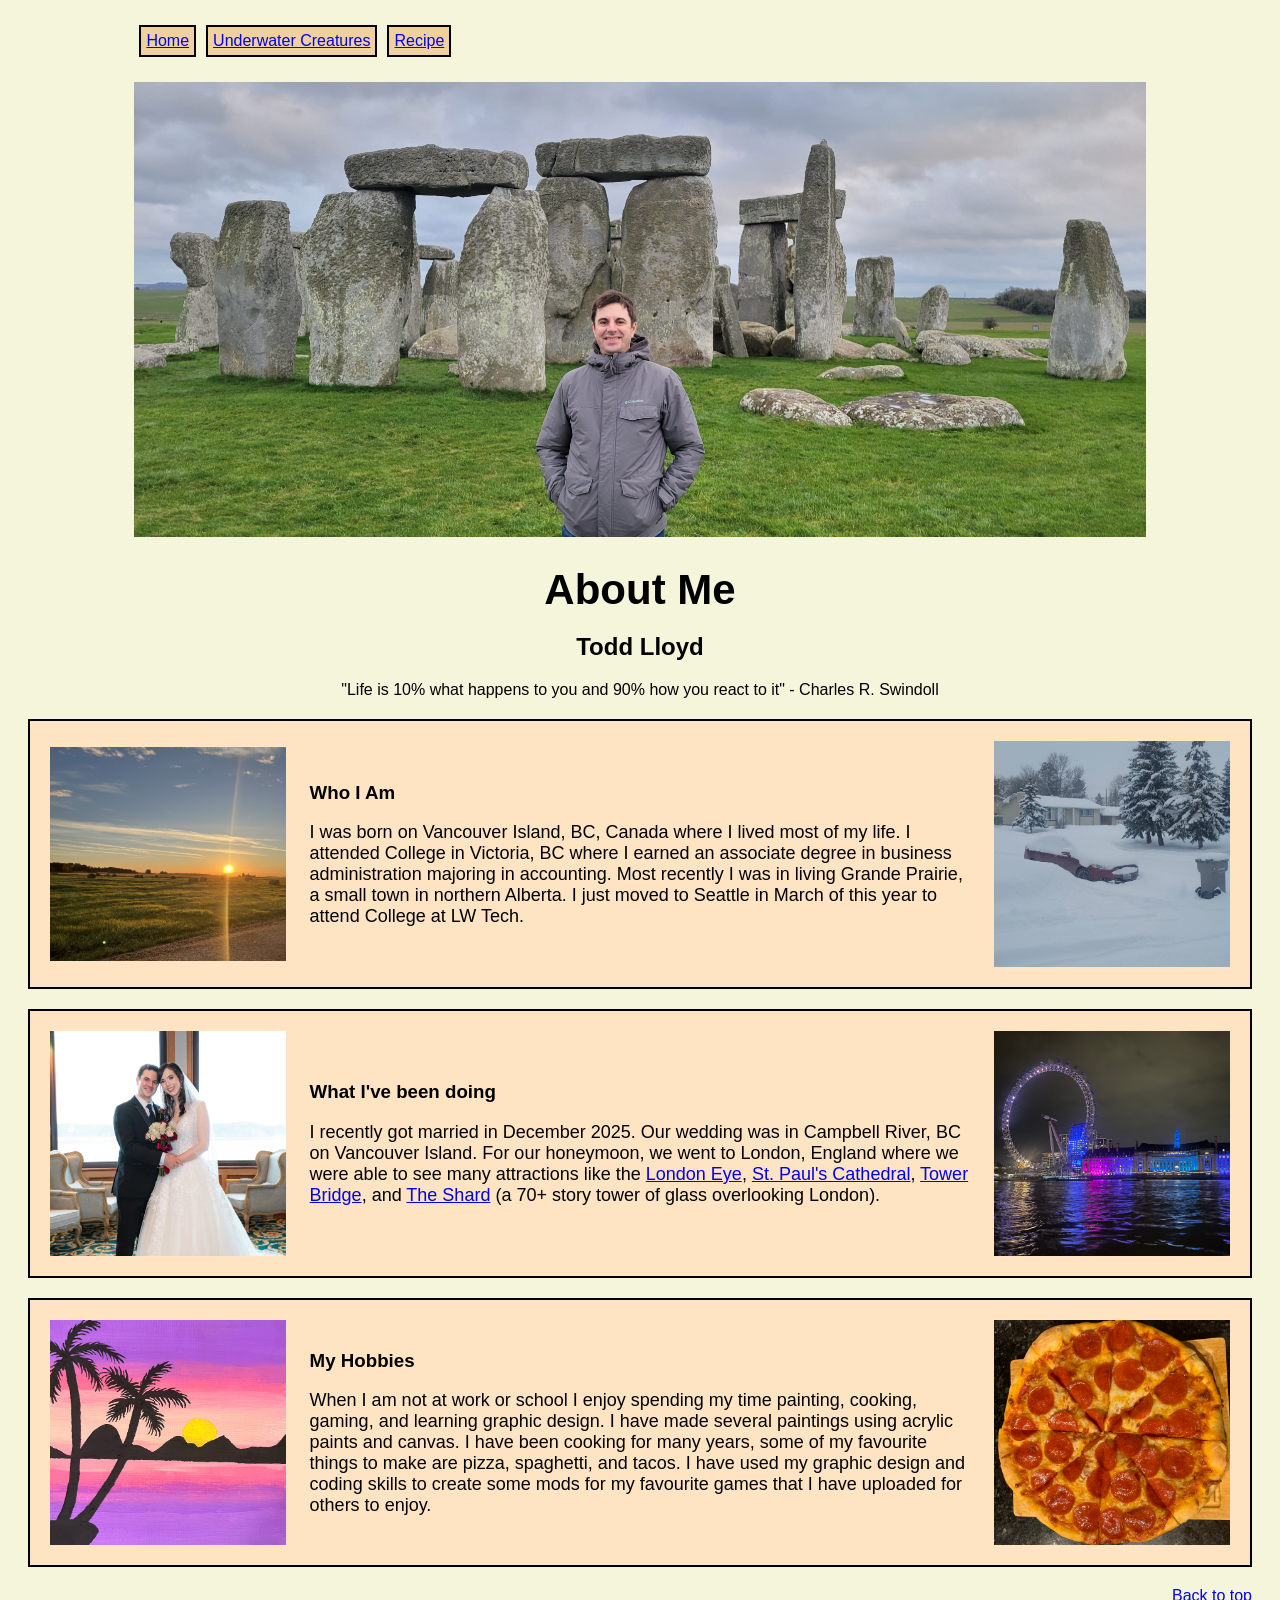
==== html/about.html @ d94328cf "Updated all css to use class names instead of elements, added font fun page" ====
<!DOCTYPE html>
<html lang="en">
<head>
    <meta charset="UTF-8">
    <meta name="viewport" content="width=device-width, initial-scale=1.0">
    <title>Todd Lloyd</title>
    <link rel="stylesheet" href="../css/style.css">
</head>
<body class="main_body_style">
    
    <div class="navbar" id="topofpage">
    <div class="navbar_item">
    <a href="../index.html">Home</a>
    </div>
    <div class="navbar_item">
    <a href="imagemap.html">Underwater Creatures</a>
    </div>
    <div class="navbar_item">
    <a href="recipe.html">Recipe</a>
    </div>
    </div>
    
    <div class="header_picture_about">
    <img src="..\img\stonehenge.jpg" alt="a picture of me at stonehenge">
    </div>

    <h1 class="main_title">About Me</h1>

    <h2 class="main_subtitle">Todd Lloyd</h2>

    <blockquote class="center_text">"Life is 10% what happens to you and 90% how you react to it" - Charles R. Swindoll</blockquote>
     
    <div class="pictext">
        <img src="..\img\grande-prairie.JPG" width="20%" alt="a picture of a Grande Prairie sunrise">
    <div>
        <h3 class="sub_heading">Who I Am</h3>
        <p class="about_me_description">I was born on Vancouver Island, BC, Canada where I lived most of my life. 
        I attended College in Victoria, BC where I earned an associate degree in business administration majoring in accounting.
        Most recently I was in living Grande Prairie, a small town in northern Alberta. 
        I just moved to Seattle in March of this year to attend College at LW Tech.</p>
    </div>
        <img src="..\img\snow.jpg" width="20%" alt="a picture of a snowy Grande Prairie">
    </div>

    <div class="pictext">
        <img src="..\img\wedding.jpg" width="20%" alt="a picture of me and my wife">
    <div>
        <h3 class="sub_heading">What I've been doing</h3>
        <p class="about_me_description">I recently got married in December 2025. Our wedding was in Campbell River, BC on Vancouver Island. 
        For our honeymoon, we went to London, England where we were able to see many attractions like the 
        <a href="https://www.londoneye.com/">London Eye</a>, 
        <a href="https://www.stpauls.co.uk">St. Paul's Cathedral</a>, 
        <a href="https://www.towerbridge.org.uk/">Tower Bridge</a>, and 
        <a href="https://www.the-shard.com/">The Shard</a> (a 70+ story tower of glass overlooking London).</p>
    </div>
        <img src="..\img\london.JPG" width="20%" alt="a picture of London at night">
    </div>

    <div class="pictext">
        <img src="..\img\painting.jpg" width="20%" alt="a picture of a painting that I made">
    <div>
        <h3 class="sub_heading">My Hobbies</h3>
        <p class="about_me_description">When I am not at work or school I enjoy spending my time painting, cooking, gaming, and learning graphic design. 
            I have made several paintings using acrylic paints and canvas. 
            I have been cooking for many years, some of my favourite things to make are pizza, spaghetti, and tacos. 
            I have used my graphic design and coding skills to create some mods for my favourite games that I have uploaded for others to enjoy.</p>
    </div>
        <img src="..\img\pizza.jpg" width="20%" alt="a picture of a pizza that I made">
    </div>

    <a class="returnbar" href="#topofpage">Back to top</a>

</body>
</html>
---- css/style.css ----
.main_body_style {
    font-family: Arial, Helvetica, sans-serif; 
    background-color: beige;
}

.main_title {
    text-align: center;
    font-size: 42px;
    margin-bottom: 1%;
}

.main_subtitle {
    text-align: center;
    font-size: 32;
}

.sub_heading {
    font-size: 28;
}

.about_me_description { 
    font-size: 18px;
}

.center_text{
    text-align: center;
}

.navbar{
    display: flex;
    flex-direction: row;
    text-align: left;
    margin-left: 10%;
    margin-right: 10%;
    margin-top: 20px;
    margin-bottom: 20px;
}

.navbar_item{
    display: flex;
    text-align: center;
    margin: 5px;
    padding: 5px;
    background-color: rgb(241, 208, 160);
    border: 2px solid black;
}

.returnbar{
    display: flex;
    justify-content: right;
    text-align: left;
    margin: 20px;
}

.header_picture_about{
    display: flex;
    justify-content: center;
}

.header_picture_about img{
    max-width: 80%;
}

.pictext{
    display: flex;
    align-items: center;
    gap: 2%;
    padding: 20px;
    background-color: bisque;
    margin: 20px;
    border: 2px solid black;
}

.underwater{
    display: flex;
    justify-content: center;
}

figcaption{
    font-size: 14px;
}

.recipe_page{
    background-image: 
    linear-gradient(rgba(255,255,255,0.3)),
    url(../img/food_background.webp);
    background-size: cover;
    font-family: Arial, Helvetica, sans-serif;
}

.header_picture_recipe_box{
    display: flex;
    justify-self: center;
    max-width: 80%;
    background-color:  rgb(241, 208, 160);
    padding: 20px;
    border: 2px solid black;

}

#header_picture_recipe{
    justify-self: center;
    max-width: 100%;
}

.recipe_title{
   display: flex;
   justify-content: center;
   font-size: 32px;
}

.recipe_title h3{
    background-color:  rgb(241, 208, 160);
    padding: 5px;
    border: 2px solid black;
}

.ingredients{
    display: flex;
    width: 60%;
    justify-content: left;
    justify-self: center;
    background-color:  rgb(241, 208, 160);
    border: 2px solid black;
}

.directions{
    display: flex;
    justify-self: center;
    max-width: 60%;
    flex-direction: column;
    margin-left: 5%;
    margin-right: 5%;
}

.directions h4{
    margin-left: 10%;
    background-color:  rgb(241, 208, 160);
}

.direction_box{
    background-color: rgb(241, 208, 160);
    padding: 10px;
    margin-top: 10px;
    margin-bottom: 10px;
    border: 2px solid black;
}
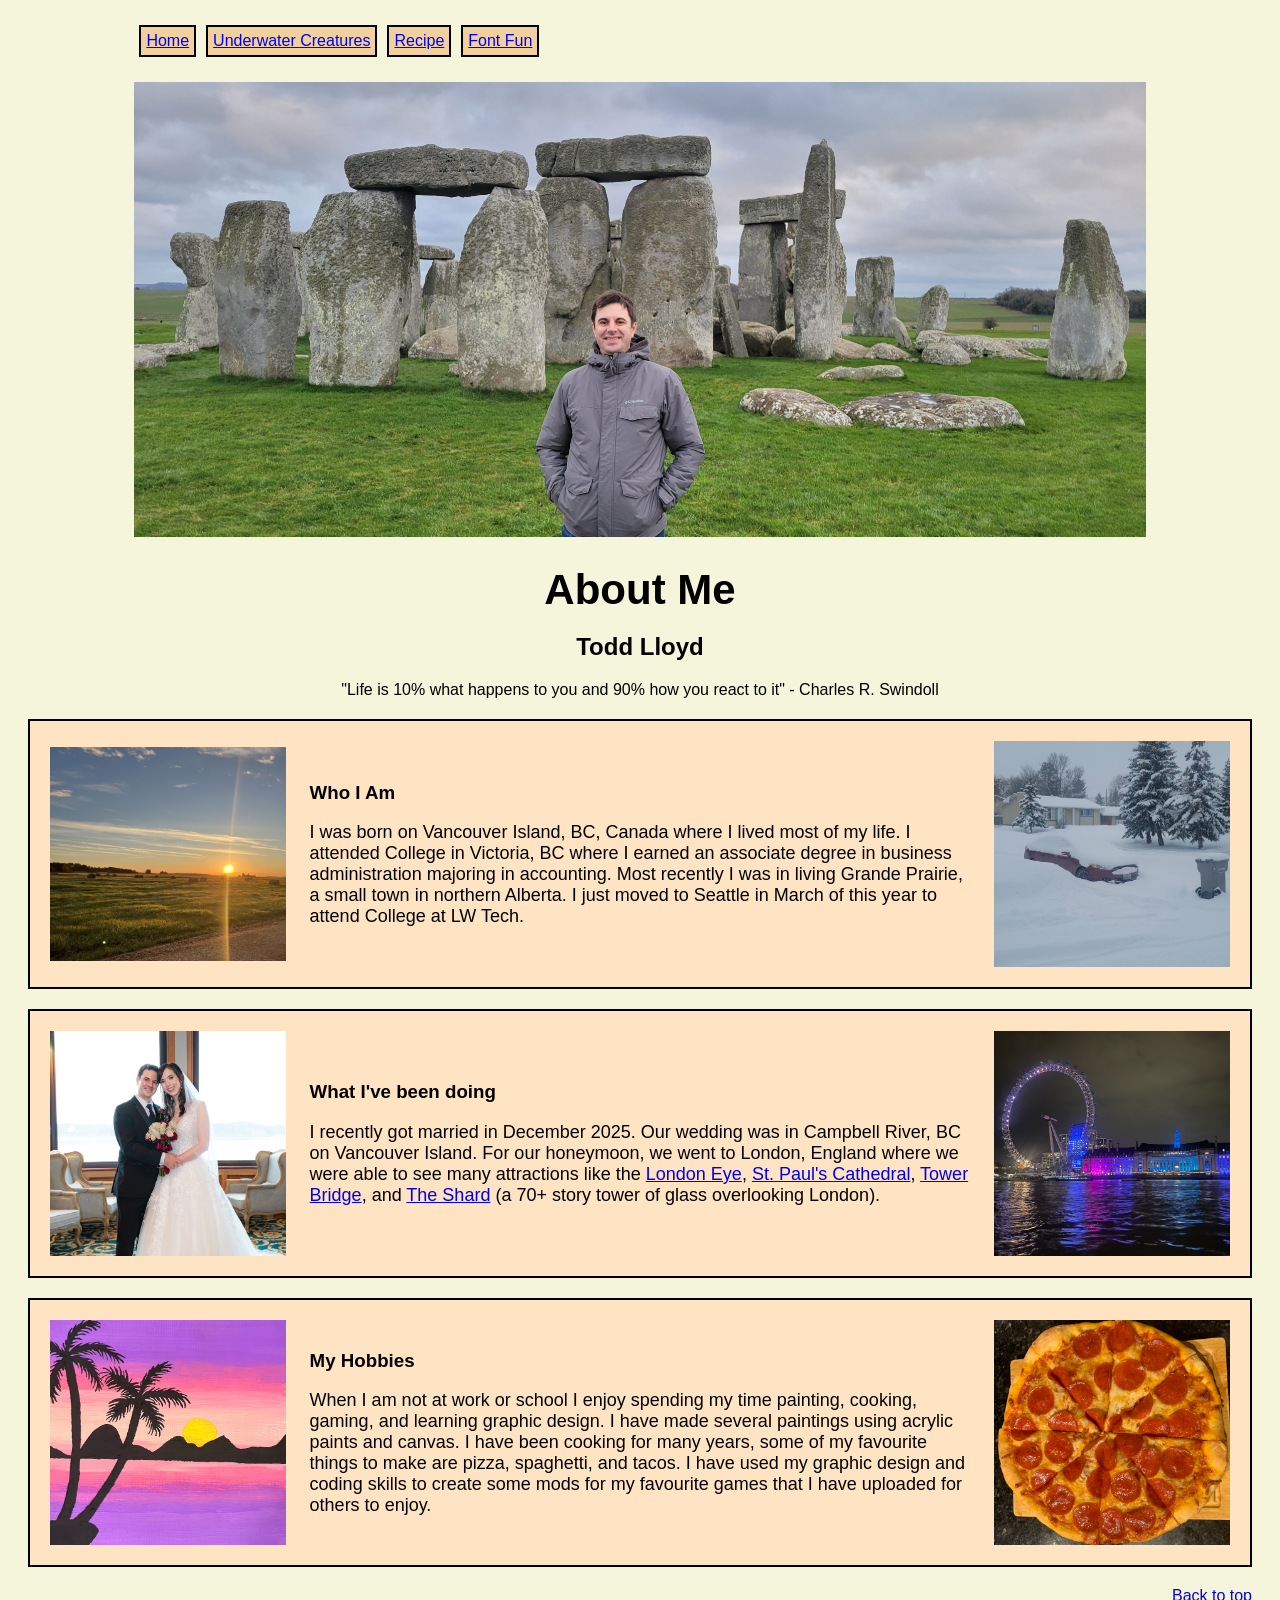
==== commit 8dfa796a: "Added navbar to font fun page and created links to other pages." ====
--- a/html/about.html
+++ b/html/about.html
@@ -17,6 +17,9 @@
     </div>
     <div class="navbar_item">
     <a href="recipe.html">Recipe</a>
+    </div>
+    <div class="navbar_item">
+    <a href="font_fun.html">Font Fun</a>
     </div>
     </div>
     
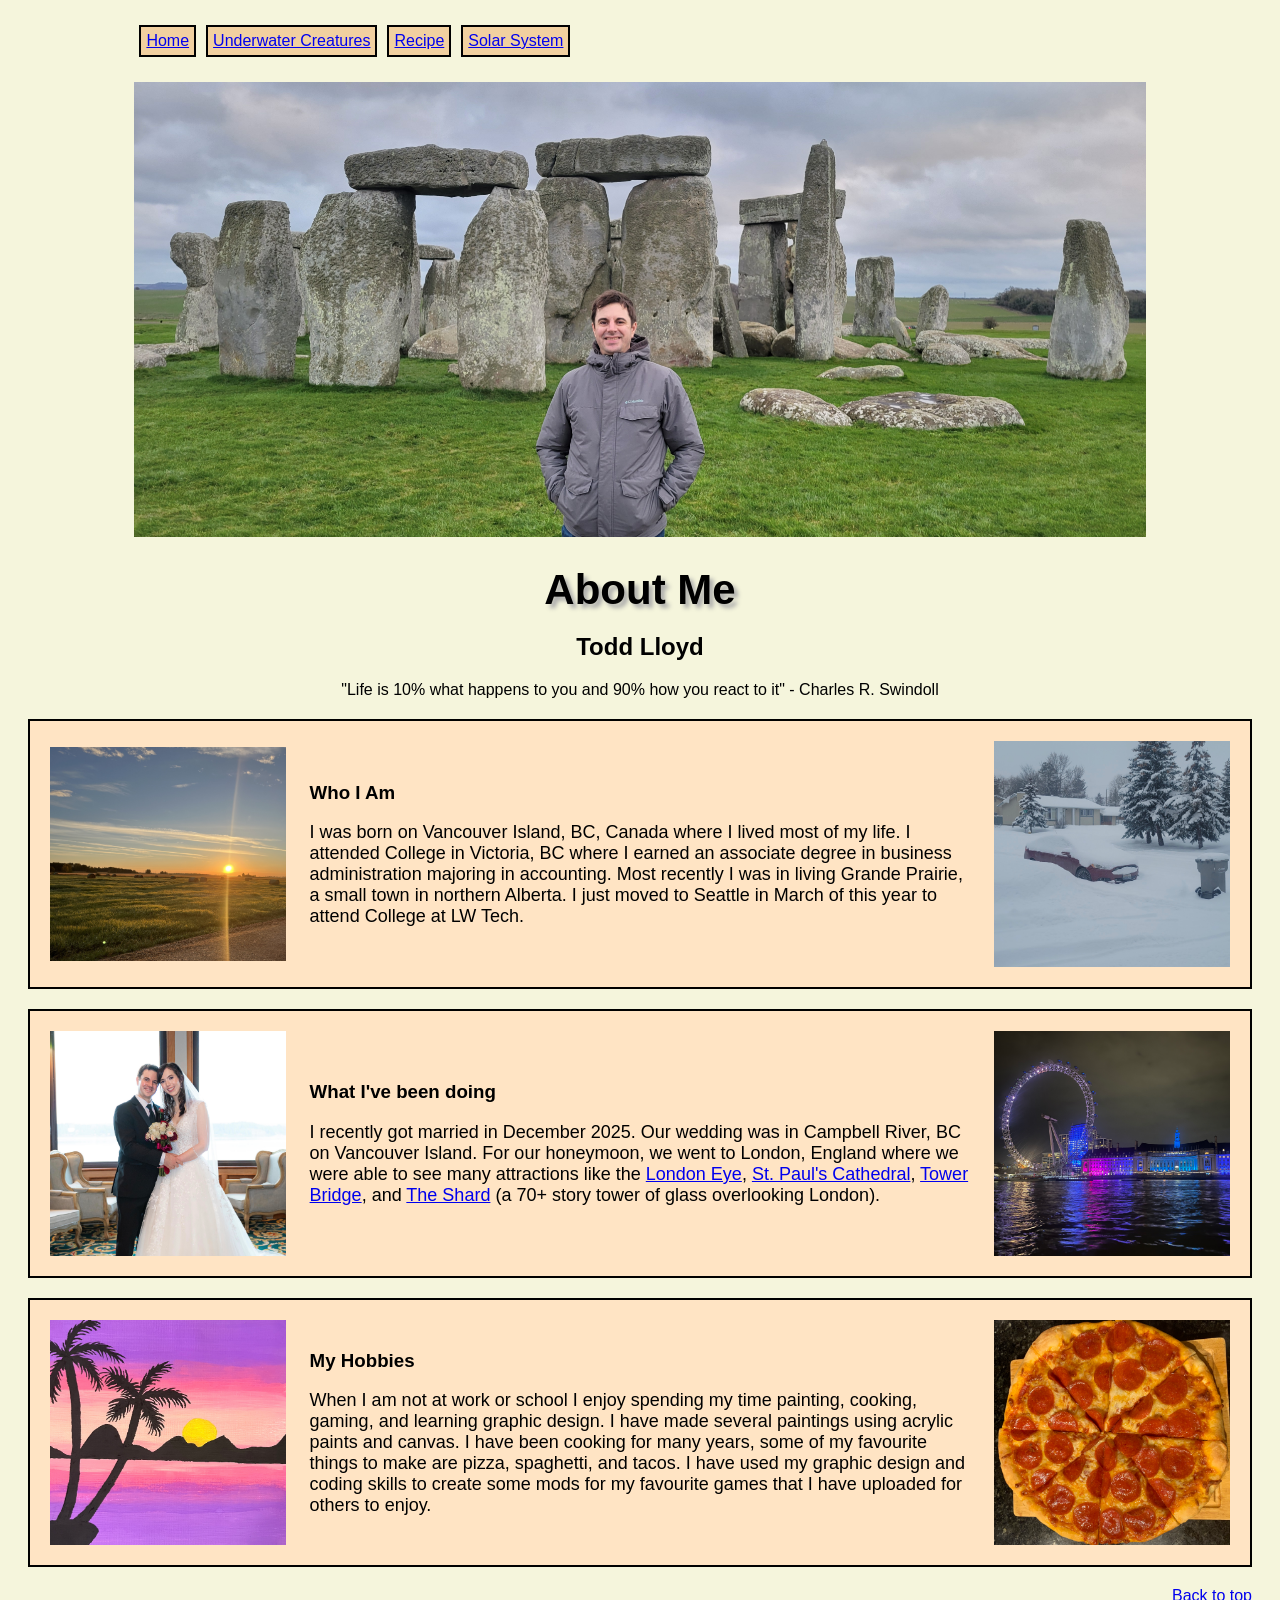
==== commit 608e1e12: "Added text and pictures to font page" ====
--- a/html/about.html
+++ b/html/about.html
@@ -19,7 +19,7 @@
     <a href="recipe.html">Recipe</a>
     </div>
     <div class="navbar_item">
-    <a href="font_fun.html">Font Fun</a>
+    <a href="font_fun.html">Solar System</a>
     </div>
     </div>
     
--- a/css/style.css
+++ b/css/style.css
@@ -7,6 +7,7 @@
     text-align: center;
     font-size: 42px;
     margin-bottom: 1%;
+    text-shadow: 4px 4px 4px #aaa;
 }
 
 .main_subtitle {
@@ -23,6 +24,10 @@
 }
 
 .center_text{
+    text-align: center;
+}
+
+.font_quote {
     text-align: center;
 }
 
@@ -57,6 +62,11 @@
     justify-content: center;
 }
 
+.header_picture_space img{
+    width: 100%;
+    justify-content: center;
+}
+
 .header_picture_about img{
     max-width: 80%;
 }
@@ -88,7 +98,7 @@
     font-family: Arial, Helvetica, sans-serif;
 }
 
-.header_picture_recipe_box{
+.header_picture_box{
     display: flex;
     justify-self: center;
     max-width: 80%;
@@ -98,7 +108,7 @@
 
 }
 
-#header_picture_recipe{
+#header_picture{
     justify-self: center;
     max-width: 100%;
 }
@@ -115,7 +125,7 @@
     border: 2px solid black;
 }
 
-.ingredients{
+.listbox{
     display: flex;
     width: 60%;
     justify-content: left;
@@ -138,7 +148,7 @@
     background-color:  rgb(241, 208, 160);
 }
 
-.direction_box{
+.text_box{
     background-color: rgb(241, 208, 160);
     padding: 10px;
     margin-top: 10px;
@@ -146,4 +156,49 @@
     border: 2px solid black;
 }
 
-
+.text_box h2{
+    text-align: left;
+    font-size: 18px;
+}
+
+.side_picture_box{
+    display: flex;
+    flex-direction: row;
+    align-items: center;
+}
+
+.side_picture{
+    justify-content: center;
+    align-items: center;
+    margin: 5px;
+    max-width: 20%;
+}
+
+.side_picture img{
+    width: 100%;
+    margin: 5px;
+    padding: 5px;
+}
+
+.background_img{
+    background-image: url(../img/space_background.webp);
+    background-size: cover;
+}
+
+.yellow_text{
+    color: rgb(231, 246, 18);
+}
+
+.attributions{
+    justify-self: center;
+    margin-top: 100px;
+    color: rgb(255, 255, 255);
+}
+
+.attributions h6{
+    font-size: 12px;
+    margin: 2px;
+}
+
+
+
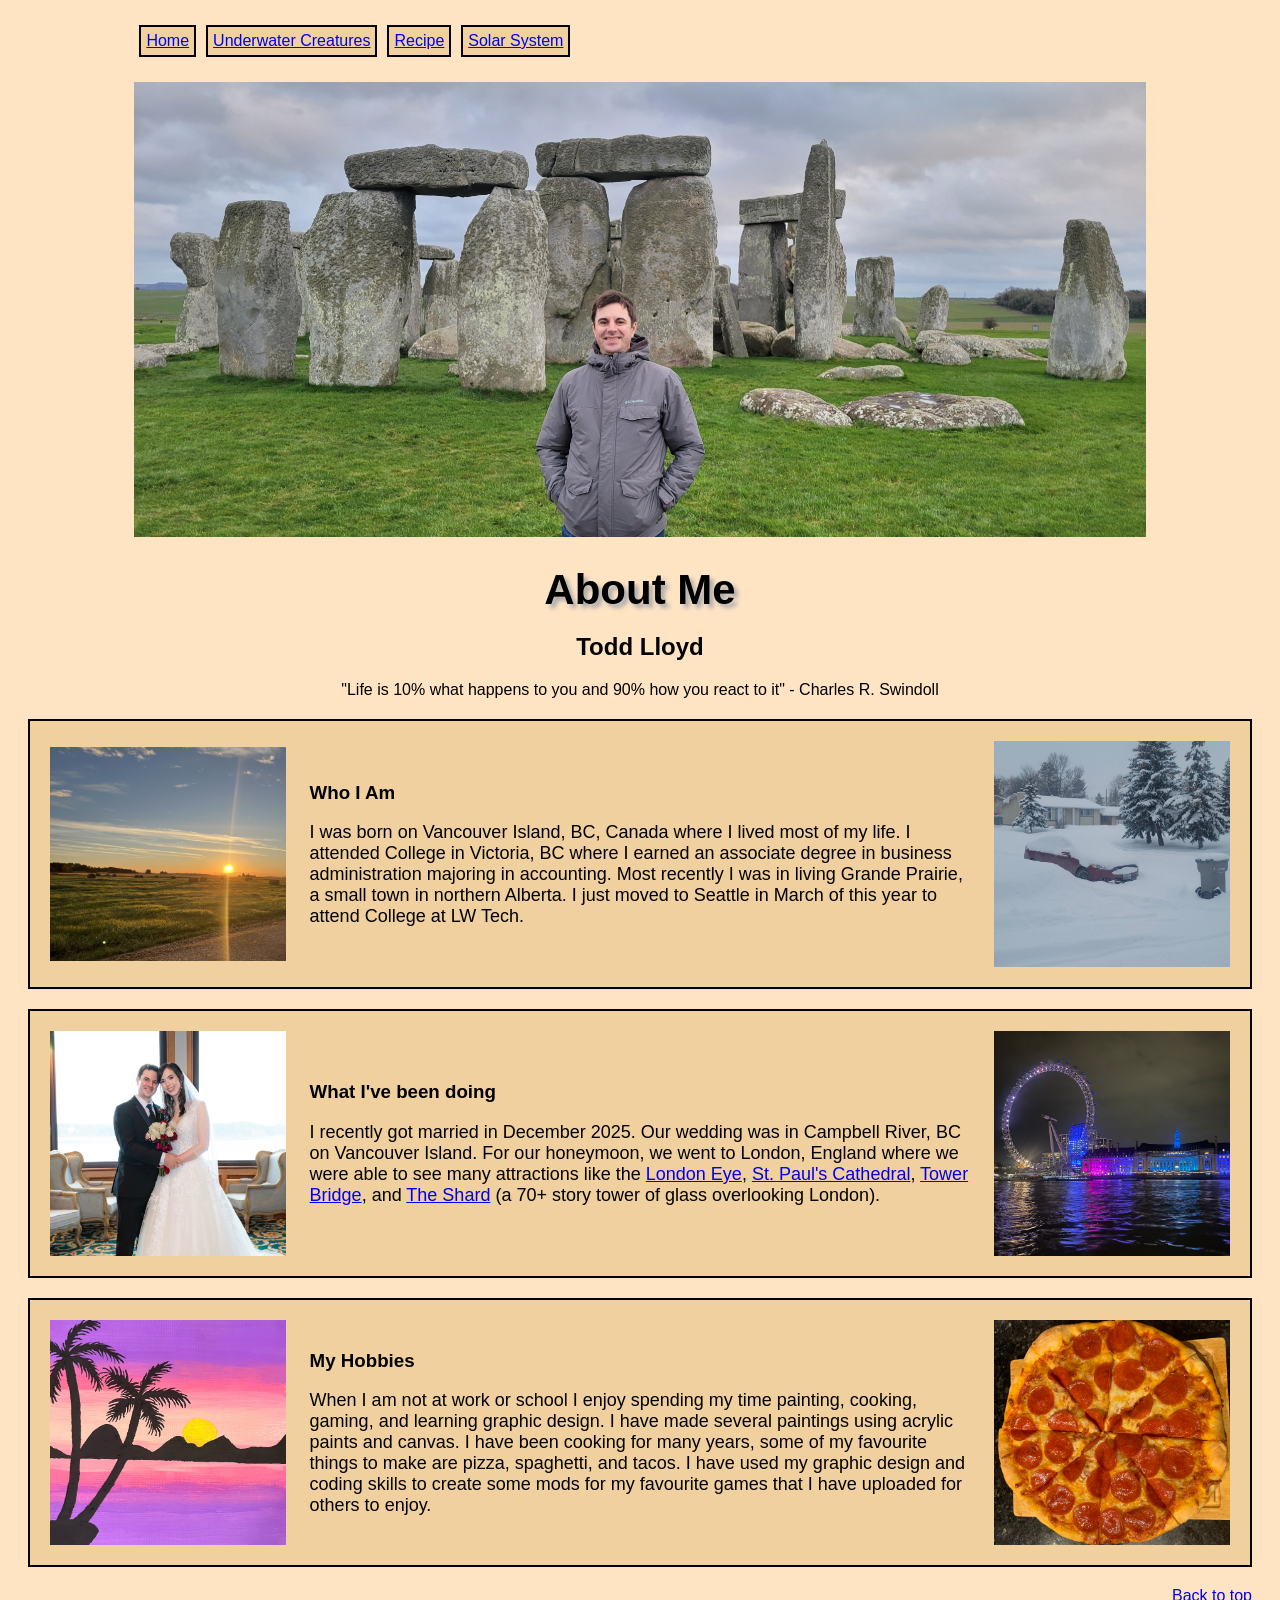
==== commit 33f5b808: "Updated colors on menu bar" ====
--- a/html/about.html
+++ b/html/about.html
@@ -1,77 +1,86 @@
 <!DOCTYPE html>
 <html lang="en">
+
 <head>
     <meta charset="UTF-8">
     <meta name="viewport" content="width=device-width, initial-scale=1.0">
     <title>Todd Lloyd</title>
     <link rel="stylesheet" href="../css/style.css">
 </head>
-<body class="main_body_style">
-    
+
+<body class="font_arial back_color_bisque">
+
     <div class="navbar" id="topofpage">
-    <div class="navbar_item">
-    <a href="../index.html">Home</a>
-    </div>
-    <div class="navbar_item">
-    <a href="imagemap.html">Underwater Creatures</a>
-    </div>
-    <div class="navbar_item">
-    <a href="recipe.html">Recipe</a>
-    </div>
-    <div class="navbar_item">
-    <a href="font_fun.html">Solar System</a>
-    </div>
-    </div>
-    
-    <div class="header_picture_about">
-    <img src="..\img\stonehenge.jpg" alt="a picture of me at stonehenge">
+        <div class="navbar_item back_color_beige border_black">
+            <a href="../index.html">Home</a>
+        </div>
+        <div class="navbar_item back_color_beige border_black">
+            <a href="imagemap.html">Underwater Creatures</a>
+        </div>
+        <div class="navbar_item back_color_beige border_black">
+            <a href="recipe.html">Recipe</a>
+        </div>
+        <div class="navbar_item back_color_beige border_black">
+            <a href="solar_system.html">Solar System</a>
+        </div>
     </div>
 
-    <h1 class="main_title">About Me</h1>
+    <div class="header_picture_about">
+        <img src="..\img\stonehenge.jpg" alt="a picture of me at stonehenge">
+    </div>
 
-    <h2 class="main_subtitle">Todd Lloyd</h2>
+    <h1 class="font_42 center_text shadow_text bottom_margin_none">About Me</h1>
 
-    <blockquote class="center_text">"Life is 10% what happens to you and 90% how you react to it" - Charles R. Swindoll</blockquote>
-     
-    <div class="pictext">
+    <h2 class="font_32 center_text">Todd Lloyd</h2>
+
+    <blockquote class="center_text">"Life is 10% what happens to you and 90% how you react to it" - Charles R. Swindoll
+    </blockquote>
+
+    <div class="pictext back_color_beige">
         <img src="..\img\grande-prairie.JPG" width="20%" alt="a picture of a Grande Prairie sunrise">
-    <div>
-        <h3 class="sub_heading">Who I Am</h3>
-        <p class="about_me_description">I was born on Vancouver Island, BC, Canada where I lived most of my life. 
-        I attended College in Victoria, BC where I earned an associate degree in business administration majoring in accounting.
-        Most recently I was in living Grande Prairie, a small town in northern Alberta. 
-        I just moved to Seattle in March of this year to attend College at LW Tech.</p>
-    </div>
+        <div>
+            <h3 class="font_28">Who I Am</h3>
+            <p class="font_18">I was born on Vancouver Island, BC, Canada where I lived most of my life.
+                I attended College in Victoria, BC where I earned an associate degree in business administration
+                majoring in accounting.
+                Most recently I was in living Grande Prairie, a small town in northern Alberta.
+                I just moved to Seattle in March of this year to attend College at LW Tech.</p>
+        </div>
         <img src="..\img\snow.jpg" width="20%" alt="a picture of a snowy Grande Prairie">
     </div>
 
-    <div class="pictext">
+    <div class="pictext back_color_beige">
         <img src="..\img\wedding.jpg" width="20%" alt="a picture of me and my wife">
-    <div>
-        <h3 class="sub_heading">What I've been doing</h3>
-        <p class="about_me_description">I recently got married in December 2025. Our wedding was in Campbell River, BC on Vancouver Island. 
-        For our honeymoon, we went to London, England where we were able to see many attractions like the 
-        <a href="https://www.londoneye.com/">London Eye</a>, 
-        <a href="https://www.stpauls.co.uk">St. Paul's Cathedral</a>, 
-        <a href="https://www.towerbridge.org.uk/">Tower Bridge</a>, and 
-        <a href="https://www.the-shard.com/">The Shard</a> (a 70+ story tower of glass overlooking London).</p>
-    </div>
+        <div>
+            <h3 class="font_28">What I've been doing</h3>
+            <p class="font_18">I recently got married in December 2025. Our wedding was in Campbell River,
+                BC on Vancouver Island.
+                For our honeymoon, we went to London, England where we were able to see many attractions like the
+                <a href="https://www.londoneye.com/">London Eye</a>,
+                <a href="https://www.stpauls.co.uk">St. Paul's Cathedral</a>,
+                <a href="https://www.towerbridge.org.uk/">Tower Bridge</a>, and
+                <a href="https://www.the-shard.com/">The Shard</a> (a 70+ story tower of glass overlooking London).
+            </p>
+        </div>
         <img src="..\img\london.JPG" width="20%" alt="a picture of London at night">
     </div>
 
-    <div class="pictext">
+    <div class="pictext back_color_beige">
         <img src="..\img\painting.jpg" width="20%" alt="a picture of a painting that I made">
-    <div>
-        <h3 class="sub_heading">My Hobbies</h3>
-        <p class="about_me_description">When I am not at work or school I enjoy spending my time painting, cooking, gaming, and learning graphic design. 
-            I have made several paintings using acrylic paints and canvas. 
-            I have been cooking for many years, some of my favourite things to make are pizza, spaghetti, and tacos. 
-            I have used my graphic design and coding skills to create some mods for my favourite games that I have uploaded for others to enjoy.</p>
-    </div>
+        <div>
+            <h3 class="font_28">My Hobbies</h3>
+            <p class="font_18">When I am not at work or school I enjoy spending my time painting, cooking,
+                gaming, and learning graphic design.
+                I have made several paintings using acrylic paints and canvas.
+                I have been cooking for many years, some of my favourite things to make are pizza, spaghetti, and tacos.
+                I have used my graphic design and coding skills to create some mods for my favourite games that I have
+                uploaded for others to enjoy.</p>
+        </div>
         <img src="..\img\pizza.jpg" width="20%" alt="a picture of a pizza that I made">
     </div>
 
     <a class="returnbar" href="#topofpage">Back to top</a>
 
 </body>
+
 </html>
--- a/css/style.css
+++ b/css/style.css
@@ -1,37 +1,152 @@
-.main_body_style {
-    font-family: Arial, Helvetica, sans-serif; 
-    background-color: beige;
-}
-
-.main_title {
+@import url("https://fonts.googleapis.com/css2?family=Goldman:wght@400;700&family=Michroma&display=swap");
+@import url("https://fonts.googleapis.com/css2?family=Goldman:wght@400;700&family=Michroma&display=swap");
+
+@font-face {
+    src: url(../font/Orbitron-VariableFont_wght.ttf);
+    font-family: orbitron;
+}
+
+.font_michroma {
+    font-family: "Michroma", sans-serif;
+}
+
+.font_goldman {
+    font-family: "Goldman", sans-serif;
+}
+
+.font_orbitron {
+    font-family: orbitron;
+}
+
+.font_georgia {
+    font-family: Georgia, 'Times New Roman', Times, serif;
+    font-weight: bold;
+    font-style: italic;
+    font-size: 1.2em;
+    font-variant: small-caps;
+}
+
+.font_arial {
+    font-family: Arial, Helvetica, sans-serif;
+}
+
+.font_verdana {
+    font-family: Verdana, Geneva, Tahoma, sans-serif;
+}
+
+.bottom_margin_none {
+    margin-bottom: 1%;
+}
+
+.left_margin {
+    margin-left: 10%;
+}
+
+.top_margin_100 {
+    margin-top: 100px;
+}
+
+.bottom_margin_100 {
+    margin-bottom: 100px;
+}
+
+.no_margin {
+    margin: 2px;
+}
+
+.shadow_text {
+    text-shadow: 4px 4px 4px #aaa;
+}
+
+.font_42 {
+    font-size: 42px;
+}
+
+.font_26 {
+    font-size: 26px;
+}
+
+.font_xxl {
+    font-size: xx-large;
+}
+
+.font_32 {
+    font-size: 32;
+}
+
+.font_28 {
+    font-size: 28;
+}
+
+.font_24 {
+    font-size: 24px;
+}
+
+.font_18 {
+    font-size: 18px;
+}
+
+.font_12 {
+    font-size: 12px;
+}
+
+.center_text {
     text-align: center;
-    font-size: 42px;
-    margin-bottom: 1%;
-    text-shadow: 4px 4px 4px #aaa;
-}
-
-.main_subtitle {
-    text-align: center;
-    font-size: 32;
-}
-
-.sub_heading {
-    font-size: 28;
-}
-
-.about_me_description { 
-    font-size: 18px;
-}
-
-.center_text{
-    text-align: center;
-}
-
-.font_quote {
-    text-align: center;
-}
-
-.navbar{
+}
+
+.left_text {
+    text-align: left;
+}
+
+.just_center {
+    justify-self: center;
+}
+
+.yellow_text {
+    color: rgb(231, 246, 18);
+}
+
+.white_text {
+    color: rgb(255, 255, 255);
+}
+
+.back_color_beige {
+    background-color: rgb(241, 208, 160);
+}
+
+.back_color_blue {
+    background-color: rgb(1, 117, 185);
+}
+
+.back_color_bisque {
+    background-color: bisque;
+}
+
+.border_black {
+    border: 2px solid black;
+}
+
+.border_white {
+    border: 2px solid rgb(255, 255, 255);
+}
+
+.border_blue {
+    border: 2px solid rgb(35, 0, 176);
+}
+
+.back_color_blue a:link {
+    color: white;
+}
+
+.back_color_blue a:hover {
+    color: white;
+}
+
+.back_color_blue a:visited {
+    color: rgb(252, 236, 142);
+}
+
+.navbar {
     display: flex;
     flex-direction: row;
     text-align: left;
@@ -41,164 +156,130 @@
     margin-bottom: 20px;
 }
 
-.navbar_item{
+.navbar_item {
     display: flex;
     text-align: center;
     margin: 5px;
     padding: 5px;
-    background-color: rgb(241, 208, 160);
-    border: 2px solid black;
-}
-
-.returnbar{
+}
+
+.returnbar {
     display: flex;
     justify-content: right;
     text-align: left;
     margin: 20px;
 }
 
-.header_picture_about{
-    display: flex;
-    justify-content: center;
-}
-
-.header_picture_space img{
+.header_picture_about {
+    display: flex;
+    justify-content: center;
+}
+
+.header_picture_space img {
     width: 100%;
     justify-content: center;
 }
 
-.header_picture_about img{
+.header_picture_about img {
     max-width: 80%;
 }
 
-.pictext{
+.pictext {
     display: flex;
     align-items: center;
     gap: 2%;
     padding: 20px;
-    background-color: bisque;
     margin: 20px;
     border: 2px solid black;
 }
 
-.underwater{
-    display: flex;
-    justify-content: center;
-}
-
-figcaption{
-    font-size: 14px;
-}
-
-.recipe_page{
-    background-image: 
-    linear-gradient(rgba(255,255,255,0.3)),
-    url(../img/food_background.webp);
+.recipe_page {
+    background-image:
+        linear-gradient(rgba(255, 255, 255, 0.3)),
+        url(../img/food_background.webp);
     background-size: cover;
     font-family: Arial, Helvetica, sans-serif;
 }
 
-.header_picture_box{
+.header_picture_box {
     display: flex;
     justify-self: center;
     max-width: 80%;
-    background-color:  rgb(241, 208, 160);
     padding: 20px;
     border: 2px solid black;
-
-}
-
-#header_picture{
+}
+
+#header_picture {
     justify-self: center;
     max-width: 100%;
 }
 
-.recipe_title{
-   display: flex;
-   justify-content: center;
-   font-size: 32px;
-}
-
-.recipe_title h3{
-    background-color:  rgb(241, 208, 160);
+.title_box {
+    display: flex;
+    justify-content: center;
+}
+
+.title_box h3 {
     padding: 5px;
     border: 2px solid black;
 }
 
-.listbox{
+.listbox {
     display: flex;
     width: 60%;
     justify-content: left;
     justify-self: center;
-    background-color:  rgb(241, 208, 160);
-    border: 2px solid black;
-}
-
-.directions{
-    display: flex;
-    justify-self: center;
+    border: 2px solid black;
+}
+
+.listbox_center {
+    display: flex;
+    flex-direction: column;
+    width: fit-content;
+    padding: 20px;
+    justify-content: center;
+    justify-self: center;
+    border: 2px solid black;
+}
+
+.center_divs {
+    display: flex;
+    flex-direction: column;
+    justify-self: center;
+    align-items: center;
     max-width: 60%;
-    flex-direction: column;
     margin-left: 5%;
     margin-right: 5%;
 }
 
-.directions h4{
-    margin-left: 10%;
-    background-color:  rgb(241, 208, 160);
-}
-
-.text_box{
-    background-color: rgb(241, 208, 160);
+.text_box {
+    width: 70%;
     padding: 10px;
     margin-top: 10px;
     margin-bottom: 10px;
     border: 2px solid black;
 }
 
-.text_box h2{
-    text-align: left;
-    font-size: 18px;
-}
-
-.side_picture_box{
+.side_picture_box {
     display: flex;
     flex-direction: row;
     align-items: center;
 }
 
-.side_picture{
+.side_picture {
     justify-content: center;
     align-items: center;
     margin: 5px;
     max-width: 20%;
 }
 
-.side_picture img{
+.side_picture img {
     width: 100%;
     margin: 5px;
     padding: 5px;
 }
 
-.background_img{
+.background_img {
     background-image: url(../img/space_background.webp);
     background-size: cover;
-}
-
-.yellow_text{
-    color: rgb(231, 246, 18);
-}
-
-.attributions{
-    justify-self: center;
-    margin-top: 100px;
-    color: rgb(255, 255, 255);
-}
-
-.attributions h6{
-    font-size: 12px;
-    margin: 2px;
-}
-
-
-
+}
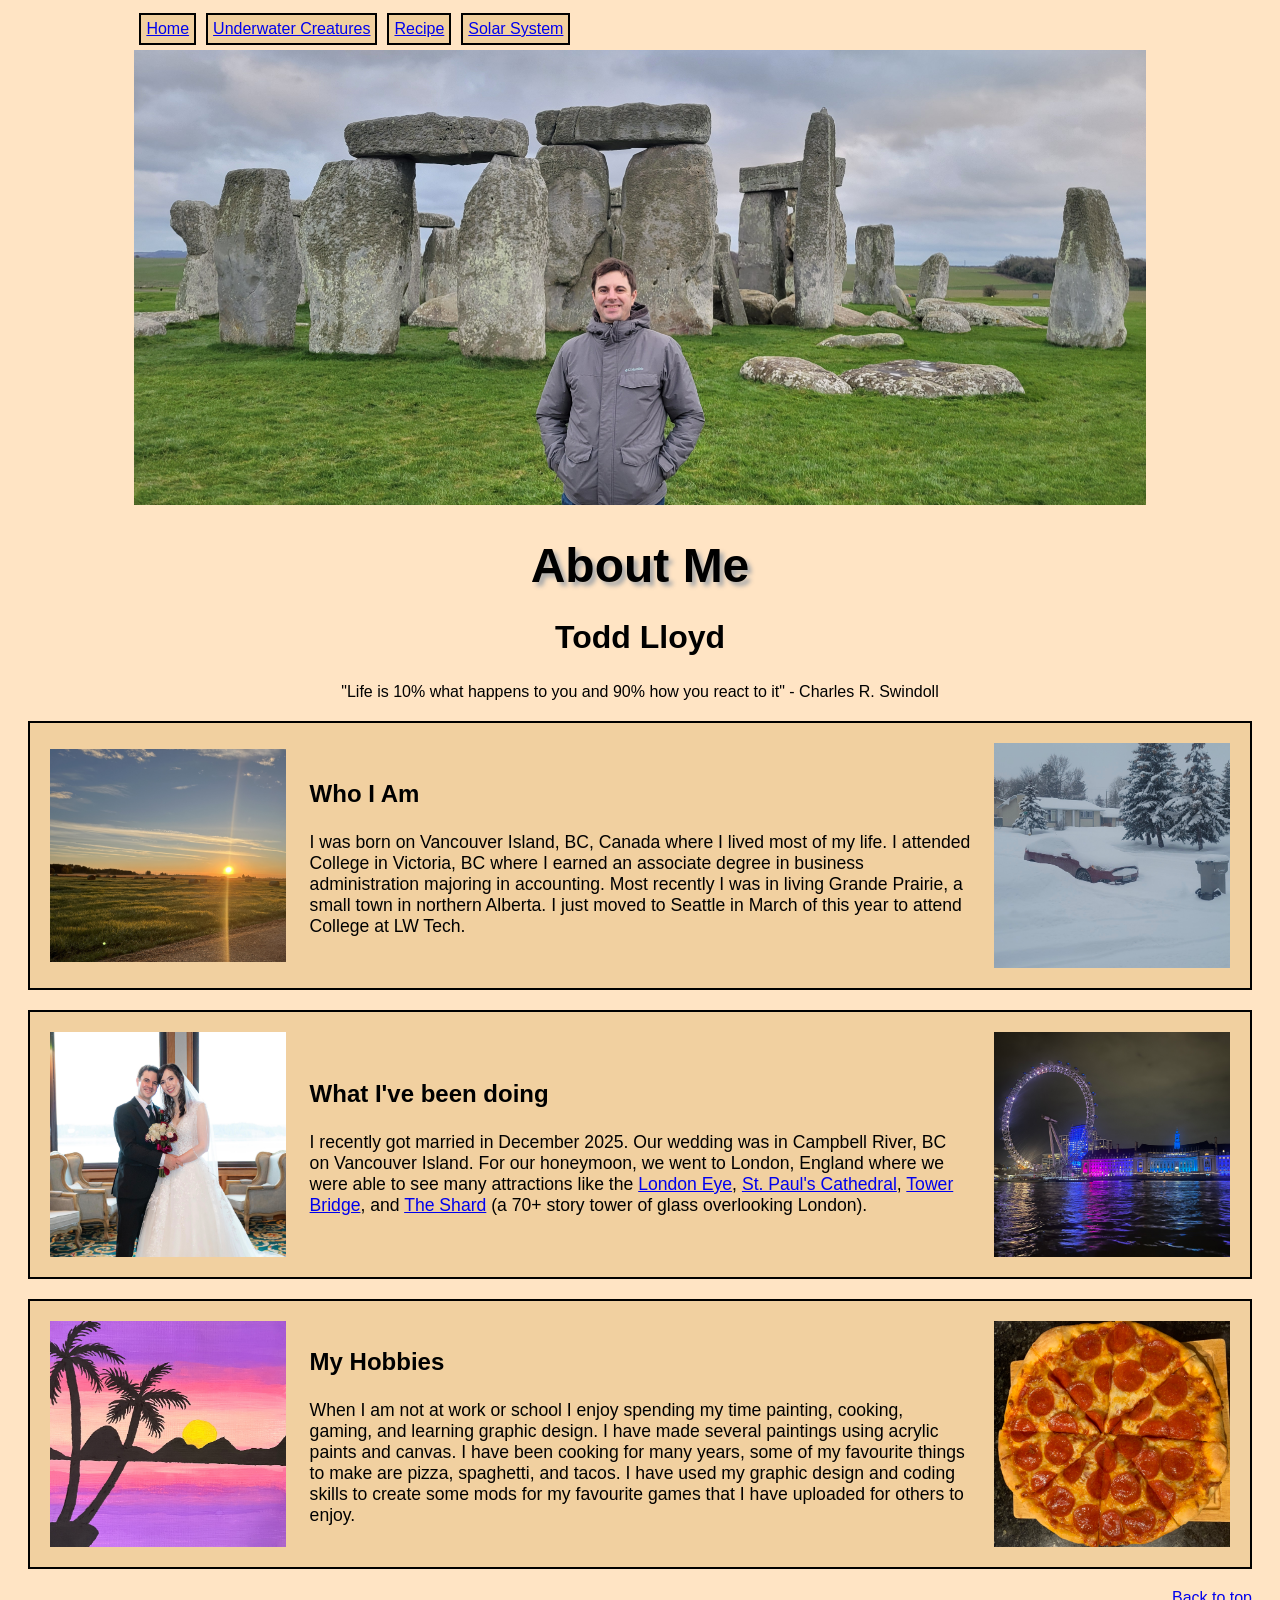
==== commit 3876f6ab: "Updated picture and text formatting on space page" ====
--- a/html/about.html
+++ b/html/about.html
@@ -25,13 +25,13 @@
         </div>
     </div>
 
-    <div class="header_picture_about">
-        <img src="..\img\stonehenge.jpg" alt="a picture of me at stonehenge">
+    <div class="title_box">
+        <img class="width_80" src="..\img\stonehenge.jpg" alt="a picture of me at stonehenge">
     </div>
 
-    <h1 class="font_42 center_text shadow_text bottom_margin_none">About Me</h1>
+    <h1 class="font_3x center_text shadow_text bottom_margin_none">About Me</h1>
 
-    <h2 class="font_32 center_text">Todd Lloyd</h2>
+    <h2 class="font_2x center_text">Todd Lloyd</h2>
 
     <blockquote class="center_text">"Life is 10% what happens to you and 90% how you react to it" - Charles R. Swindoll
     </blockquote>
@@ -39,8 +39,8 @@
     <div class="pictext back_color_beige">
         <img src="..\img\grande-prairie.JPG" width="20%" alt="a picture of a Grande Prairie sunrise">
         <div>
-            <h3 class="font_28">Who I Am</h3>
-            <p class="font_18">I was born on Vancouver Island, BC, Canada where I lived most of my life.
+            <h3 class="font_1p5x">Who I Am</h3>
+            <p class="font_1p1x">I was born on Vancouver Island, BC, Canada where I lived most of my life.
                 I attended College in Victoria, BC where I earned an associate degree in business administration
                 majoring in accounting.
                 Most recently I was in living Grande Prairie, a small town in northern Alberta.
@@ -52,8 +52,8 @@
     <div class="pictext back_color_beige">
         <img src="..\img\wedding.jpg" width="20%" alt="a picture of me and my wife">
         <div>
-            <h3 class="font_28">What I've been doing</h3>
-            <p class="font_18">I recently got married in December 2025. Our wedding was in Campbell River,
+            <h3 class="font_1p5x">What I've been doing</h3>
+            <p class="font_1p1x">I recently got married in December 2025. Our wedding was in Campbell River,
                 BC on Vancouver Island.
                 For our honeymoon, we went to London, England where we were able to see many attractions like the
                 <a href="https://www.londoneye.com/">London Eye</a>,
@@ -68,8 +68,8 @@
     <div class="pictext back_color_beige">
         <img src="..\img\painting.jpg" width="20%" alt="a picture of a painting that I made">
         <div>
-            <h3 class="font_28">My Hobbies</h3>
-            <p class="font_18">When I am not at work or school I enjoy spending my time painting, cooking,
+            <h3 class="font_1p5x">My Hobbies</h3>
+            <p class="font_1p1x">When I am not at work or school I enjoy spending my time painting, cooking,
                 gaming, and learning graphic design.
                 I have made several paintings using acrylic paints and canvas.
                 I have been cooking for many years, some of my favourite things to make are pizza, spaghetti, and tacos.
--- a/css/style.css
+++ b/css/style.css
@@ -34,116 +34,158 @@
     font-family: Verdana, Geneva, Tahoma, sans-serif;
 }
 
+/* ************* Background Images ************* */
+
+.recipe_background_img {
+    background-image:
+        linear-gradient(rgba(255, 255, 255, 0.3)),
+        url(../img/food_background.webp);
+    background-size: cover;
+}
+
+.space_background_img {
+    background-image: url(../img/space_background.webp);
+    background-size: cover;
+}
+
+/* ************* Margins/Padding ************* */
+
 .bottom_margin_none {
-    margin-bottom: 1%;
+    margin-bottom: 0px;
 }
 
 .left_margin {
-    margin-left: 10%;
-}
-
-.top_margin_100 {
-    margin-top: 100px;
-}
-
-.bottom_margin_100 {
-    margin-bottom: 100px;
+    margin-left: 3rem;
+}
+
+.top_margin_2em{
+ margin-top: 3em;
+}
+
+.top_margin_7 {
+    margin-top: 7rem;
+}
+
+.bottom_margin_7 {
+    margin-bottom: 7rem;
 }
 
 .no_margin {
-    margin: 2px;
+    margin: 0;
+}
+
+.padding_5{
+    padding: 5px;
+}
+
+/* ************* Font Size ************* */
+
+.font_5vw{
+    font-size: 5vw;
+}
+
+.font_3x {
+    font-size: 3rem;
+}
+
+.font_2x {
+    font-size: 2rem;
+}
+
+.font_1p5x {
+    font-size: 1.5rem;
+}
+
+.font_1p1x {
+    font-size: 1.1rem;
+}
+
+.font_p8 {
+    font-size: .8rem;
+}
+
+/* ************* Alignment ************* */
+
+.center_text {
+    text-align: center;
+}
+
+.left_text {
+    text-align: left;
+}
+
+.just_center {
+    justify-self: center;
+}
+
+.top_anchor{
+    position: top;
+}
+
+/* ************* Colors ************* */
+
+.yellow_text {
+    color: rgb(231, 246, 18);
+}
+
+.white_text {
+    color: rgb(255, 255, 255);
+}
+
+.blue_text {
+    color: rgb(35, 0, 176);
+}
+
+.back_color_beige {
+    background-color: rgb(241, 208, 160);
+}
+
+.back_color_blue {
+    background-color: rgb(1, 117, 185);
+}
+
+.back_color_bisque {
+    background-color: bisque;
+}
+
+.border_black {
+    border: 2px solid black;
+}
+
+.border_white {
+    border: 2px solid rgb(255, 255, 255);
+}
+
+.border_blue {
+    border: 2px solid rgb(35, 0, 176);
+}
+
+.blue_link a:link {
+    color: white;
+}
+
+.blue_link a:visited {
+    color: rgb(194, 225, 254);
+}
+
+.blue_link a:hover {
+    color: white;
+}
+
+.blue_link a:active {
+    color: rgb(36, 0, 84);
 }
 
 .shadow_text {
     text-shadow: 4px 4px 4px #aaa;
 }
 
-.font_42 {
-    font-size: 42px;
-}
-
-.font_26 {
-    font-size: 26px;
-}
-
-.font_xxl {
-    font-size: xx-large;
-}
-
-.font_32 {
-    font-size: 32;
-}
-
-.font_28 {
-    font-size: 28;
-}
-
-.font_24 {
-    font-size: 24px;
-}
-
-.font_18 {
-    font-size: 18px;
-}
-
-.font_12 {
-    font-size: 12px;
-}
-
-.center_text {
-    text-align: center;
-}
-
-.left_text {
-    text-align: left;
-}
-
-.just_center {
-    justify-self: center;
-}
-
-.yellow_text {
-    color: rgb(231, 246, 18);
-}
-
-.white_text {
-    color: rgb(255, 255, 255);
-}
-
-.back_color_beige {
-    background-color: rgb(241, 208, 160);
-}
-
-.back_color_blue {
-    background-color: rgb(1, 117, 185);
-}
-
-.back_color_bisque {
-    background-color: bisque;
-}
-
-.border_black {
-    border: 2px solid black;
-}
-
-.border_white {
-    border: 2px solid rgb(255, 255, 255);
-}
-
-.border_blue {
-    border: 2px solid rgb(35, 0, 176);
-}
-
-.back_color_blue a:link {
-    color: white;
-}
-
-.back_color_blue a:hover {
-    color: white;
-}
-
-.back_color_blue a:visited {
-    color: rgb(252, 236, 142);
+/* ************* Containers ************* */
+.navbar_background_black{
+    background-color: rgb(3, 0, 0);
+    width: 100%;
+    margin: 0;
+    
 }
 
 .navbar {
@@ -152,8 +194,6 @@
     text-align: left;
     margin-left: 10%;
     margin-right: 10%;
-    margin-top: 20px;
-    margin-bottom: 20px;
 }
 
 .navbar_item {
@@ -170,9 +210,13 @@
     margin: 20px;
 }
 
-.header_picture_about {
-    display: flex;
-    justify-content: center;
+.header_space{
+    display: grid;
+    grid-template-areas: "stack";
+}
+
+.header_space > *{
+    grid-area: stack;
 }
 
 .header_picture_space img {
@@ -180,7 +224,7 @@
     justify-content: center;
 }
 
-.header_picture_about img {
+.width_80 {
     max-width: 80%;
 }
 
@@ -193,20 +237,11 @@
     border: 2px solid black;
 }
 
-.recipe_page {
-    background-image:
-        linear-gradient(rgba(255, 255, 255, 0.3)),
-        url(../img/food_background.webp);
-    background-size: cover;
-    font-family: Arial, Helvetica, sans-serif;
-}
-
 .header_picture_box {
     display: flex;
     justify-self: center;
     max-width: 80%;
     padding: 20px;
-    border: 2px solid black;
 }
 
 #header_picture {
@@ -217,11 +252,6 @@
 .title_box {
     display: flex;
     justify-content: center;
-}
-
-.title_box h3 {
-    padding: 5px;
-    border: 2px solid black;
 }
 
 .listbox {
@@ -229,7 +259,6 @@
     width: 60%;
     justify-content: left;
     justify-self: center;
-    border: 2px solid black;
 }
 
 .listbox_center {
@@ -239,7 +268,6 @@
     padding: 20px;
     justify-content: center;
     justify-self: center;
-    border: 2px solid black;
 }
 
 .center_divs {
@@ -257,7 +285,6 @@
     padding: 10px;
     margin-top: 10px;
     margin-bottom: 10px;
-    border: 2px solid black;
 }
 
 .side_picture_box {
@@ -279,7 +306,3 @@
     padding: 5px;
 }
 
-.background_img {
-    background-image: url(../img/space_background.webp);
-    background-size: cover;
-}
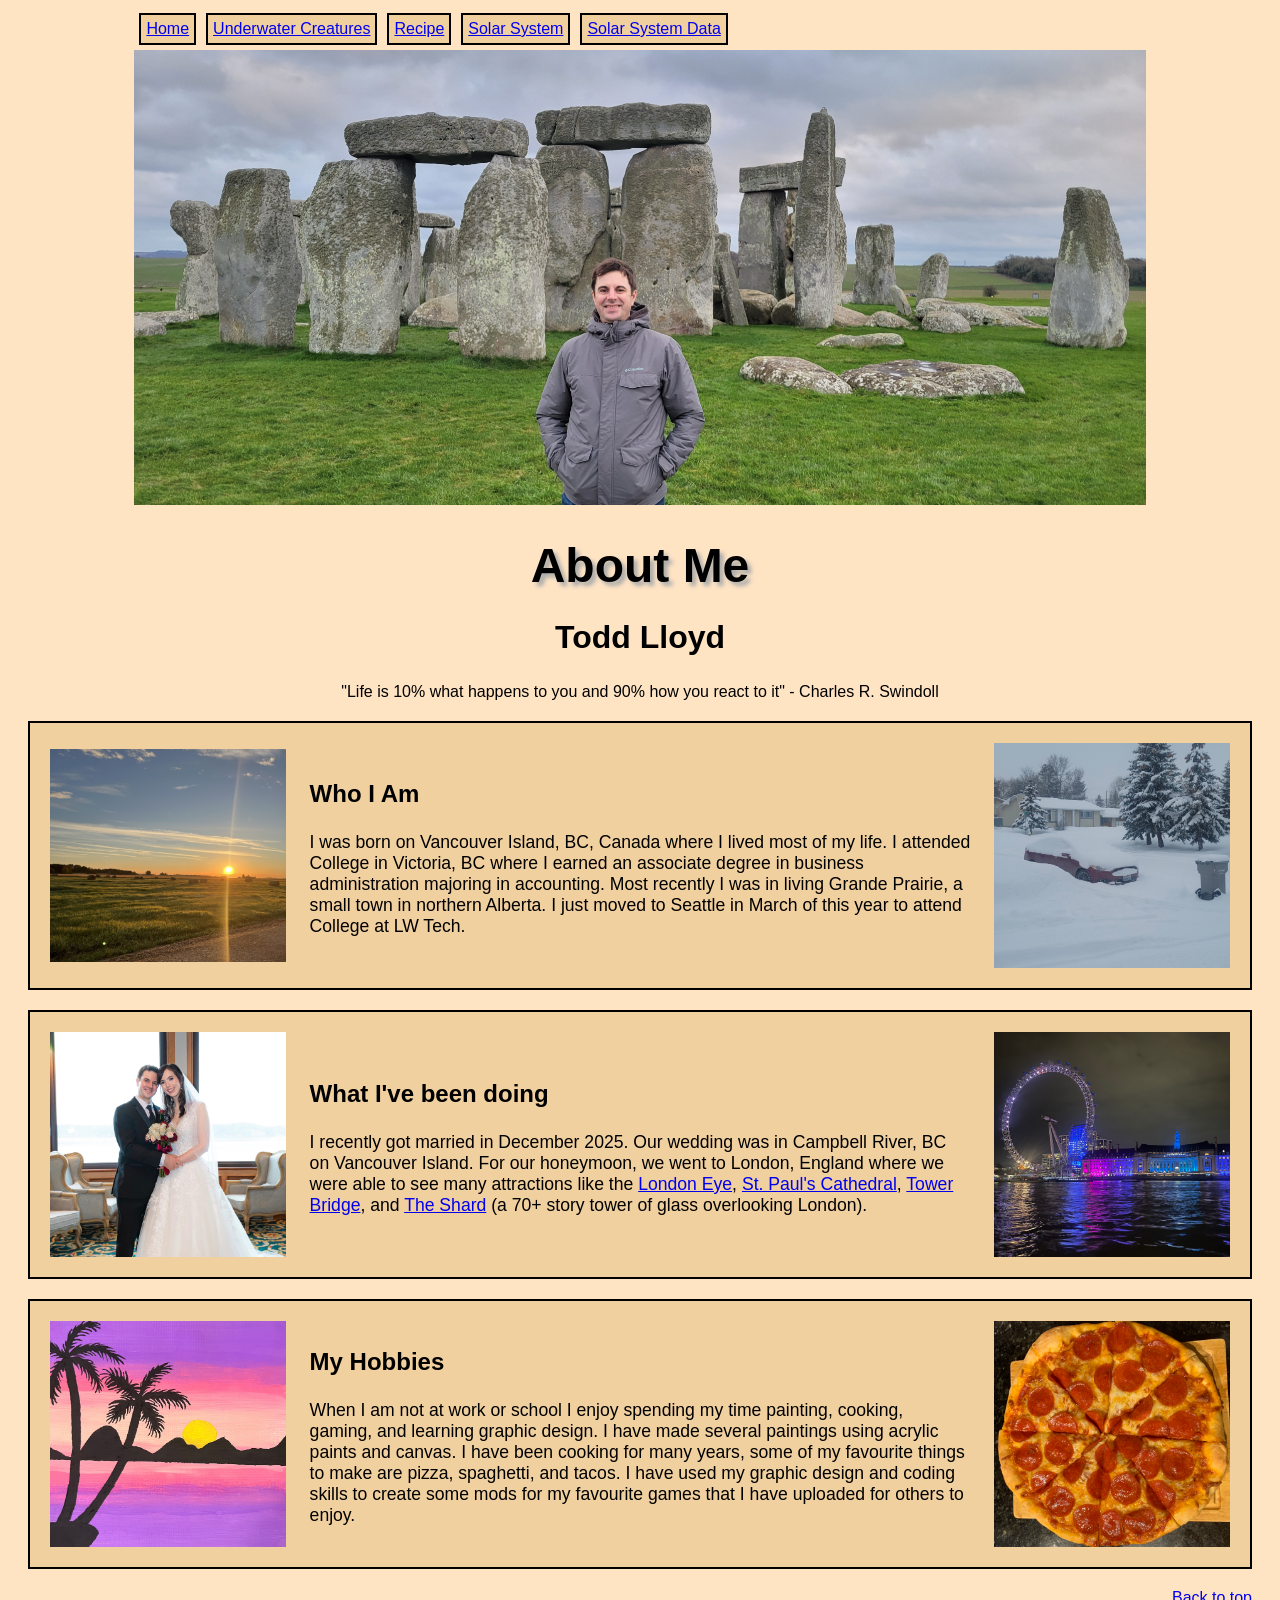
==== commit 3400bc3c: "added table page and some styling and images" ====
--- a/html/about.html
+++ b/html/about.html
@@ -22,6 +22,9 @@
         </div>
         <div class="navbar_item back_color_beige border_black">
             <a href="solar_system.html">Solar System</a>
+        </div>
+        <div class="navbar_item back_color_beige border_black">
+            <a href="todd_table.html">Solar System Data</a>
         </div>
     </div>
 
--- a/css/style.css
+++ b/css/style.css
@@ -48,6 +48,11 @@
     background-size: cover;
 }
 
+.cool_space_background_img{
+    background-image: url(../img/cool_space.webp);
+    background-size: cover;
+}
+
 /* ************* Margins/Padding ************* */
 
 .bottom_margin_none {
@@ -58,8 +63,12 @@
     margin-left: 3rem;
 }
 
-.top_margin_2em{
- margin-top: 3em;
+.top_margin_2em {
+    margin-top: 3em;
+}
+
+.top_margin_15em {
+    margin-top: 15em;
 }
 
 .top_margin_7 {
@@ -74,13 +83,13 @@
     margin: 0;
 }
 
-.padding_5{
+.padding_5 {
     padding: 5px;
 }
 
 /* ************* Font Size ************* */
 
-.font_5vw{
+.font_5vw {
     font-size: 5vw;
 }
 
@@ -114,11 +123,15 @@
     text-align: left;
 }
 
+.right_text {
+    text-align: right;
+}
+
 .just_center {
     justify-self: center;
 }
 
-.top_anchor{
+.top_anchor {
     position: top;
 }
 
@@ -181,11 +194,11 @@
 }
 
 /* ************* Containers ************* */
-.navbar_background_black{
+.navbar_background_black {
     background-color: rgb(3, 0, 0);
     width: 100%;
     margin: 0;
-    
+
 }
 
 .navbar {
@@ -210,12 +223,12 @@
     margin: 20px;
 }
 
-.header_space{
+.header_space {
     display: grid;
     grid-template-areas: "stack";
 }
 
-.header_space > *{
+.header_space>* {
     grid-area: stack;
 }
 
@@ -306,3 +319,35 @@
     padding: 5px;
 }
 
+.data_table {
+    width: 80%;
+}
+
+.planets_table {
+    justify-self: center;
+    table-layout: fixed;
+    width: 80%;
+    border-collapse: collapse;
+    margin-bottom: 10em;
+}
+
+.planets_table tr:nth-child(even) {
+    background-color: #1e3a8a;
+}
+
+.planets_table tr:nth-child(odd) {
+    background-color: #4fc3f7;
+}
+
+.planets_table td,
+tr {
+    border: 2px solid black;
+    padding: .5em;
+    color: #ffffff;
+    font-size: 1.5rem;
+}
+
+.planets_table th {
+    font-size: 1.5em;
+    border: 2px solid black;
+}
